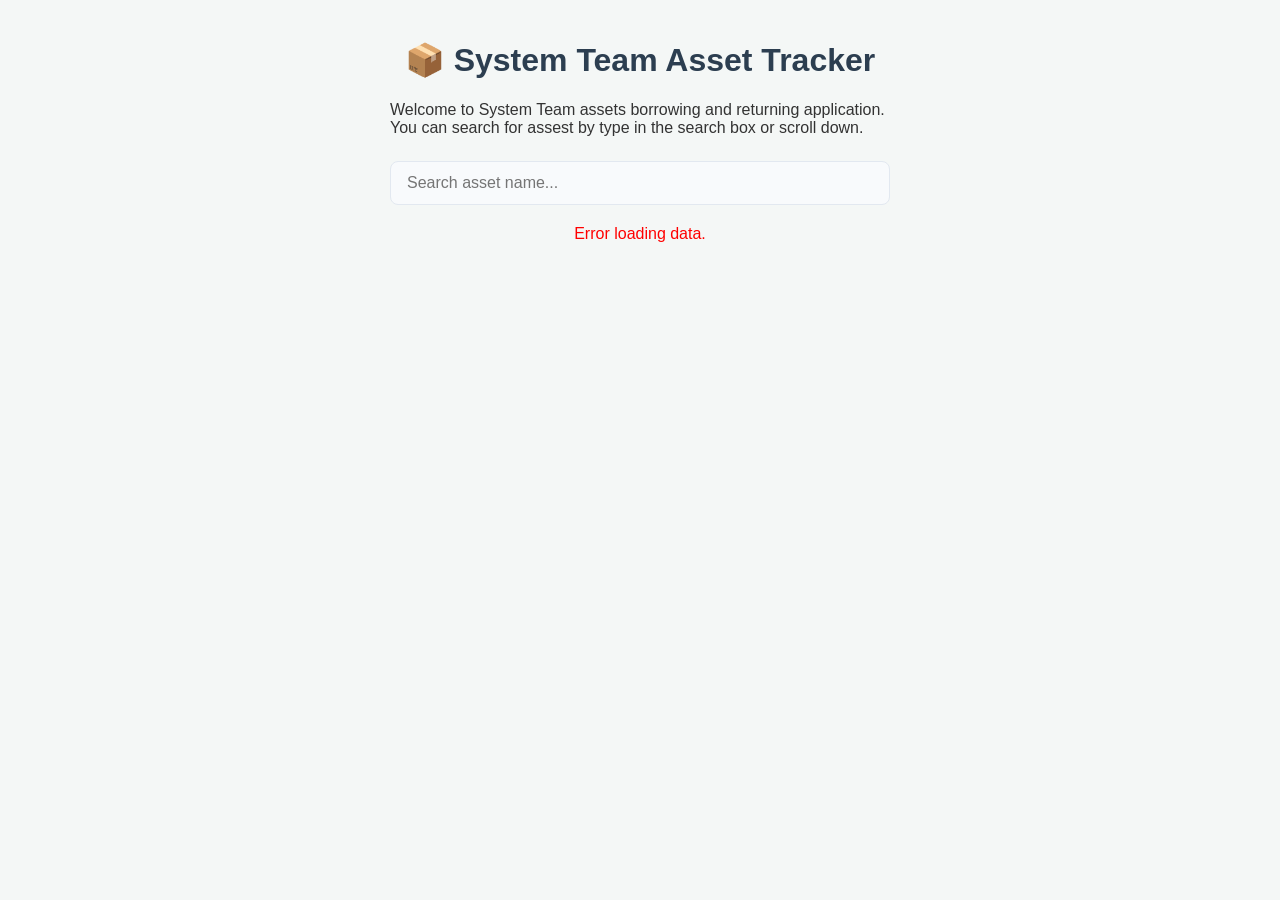
==== index.html @ 68b4b581 "Initial commit" ====
<!DOCTYPE html>
<html lang="en">
<head>
    <meta charset="UTF-8">
    <title>Department Assets</title>
    <link rel="stylesheet" href="css/style.css">
</head>
<body>
<div class="container">
    <h1>📦 System Team Asset Tracker</h1>
    <p>Welcome to System Team assets borrowing and returning application. You can search for assest by type in the search box or scroll down. </p>
    <div style="margin-bottom: 20px;">
        <input type="text" id="asset-search" placeholder="Search asset name..." style="margin-bottom: 0;">
    </div>

    <div id="asset-list"></div>
</div>

<script src="js/app.js"></script> 
</body>
</html>
---- css/style.css ----
:root {
    --primary: #3b82f6;
    --primary-hover: #2563eb;
    --success: #10b981;
    --warning: #f59e0b;
    --text-muted: #64748b;
    --bg-light: #f8fafc;
    --border-color: #e2e8f0;
}

/* --- Modern App Styling --- */
body {
    font-family: 'Segoe UI', Roboto, Helvetica, Arial, sans-serif;
    background-color: #f4f7f6;
    margin: 0;
    padding: 20px;
    color: #333;
    display: flex;
    justify-content: center;
}

.container {
    max-width: 500px;
    width: 100%;
}

h1, h2, h3 {
    color: #2c3e50;
    text-align: center;
}

/* --- Asset Cards --- */
.card {
    background: white;
    border-radius: 12px;
    padding: 20px;
    margin-bottom: 15px;
    box-shadow: 0 4px 6px rgba(0,0,0,0.05);
    border: 1px solid #e0e0e0;
    transition: transform 0.2s;
}

.card:active {
    transform: scale(0.98);
}

/* --- Status Badges --- */
.badge {
    padding: 4px 10px;
    border-radius: 20px;
    font-size: 0.8em;
    font-weight: bold;
    text-transform: uppercase;
}

.available { background-color: #d1fae5; color: #065f46; }
.borrowed { background-color: #fee2e2; color: #991b1b; }

/* --- Forms & Inputs --- */
input {
    width: 100%;
    padding: 12px;
    margin: 8px 0 15px 0;
    display: inline-block;
    border: 1px solid #ccc;
    border-radius: 8px;
    box-sizing: border-box;
    font-size: 16px; /* Prevents auto-zoom on iPhone */
}

/* --- Buttons --- */
button {
    width: 100%;
    padding: 14px;
    border: none;
    border-radius: 8px;
    font-size: 16px;
    font-weight: bold;
    cursor: pointer;
    transition: opacity 0.3s;
}

#confirm-borrow-btn { background-color: #10b981; color: white; }
#return-btn { background-color: #f59e0b; color: white; }
button:disabled { background-color: #ccc; }

/* --- History Section --- */
.history-item {
    border-left: 4px solid #3b82f6;
    background: #eff6ff;
    padding: 10px;
    margin-top: 10px;
    border-radius: 0 8px 8px 0;
}

/* Styling for labels above inputs */
label {
    display: block;
    font-size: 0.85em;
    font-weight: bold;
    color: #64748b;
    margin-bottom: 2px;
    text-align: left;
}

/* Add some padding to the Info card */
#asset-info h2 {
    margin: 0 0 5px 0;
    text-align: left;
}

#asset-info p {
    margin: 0;
    color: #64748b;
}

/* History styling */
.history-item {
    border-bottom: 1px solid #edf2f7;
    padding: 12px 0;
}

.history-item:last-child {
    border-bottom: none;
}

/* --- Modern Navigation --- */
.nav-header {
    margin-bottom: 24px;
}

.back-link {
    text-decoration: none;
    color: #64748b;
    font-size: 0.95rem;
    font-weight: 500;
    display: flex;
    align-items: center;
    gap: 8px;
    transition: color 0.2s;
}

.back-link:hover {
    color: #3b82f6;
}

/* --- Improved Card Design --- */
.card {
    background: #ffffff;
    border-radius: 16px; /* Smoother corners */
    padding: 24px;
    margin-bottom: 20px;
    box-shadow: 0 10px 15px -3px rgba(0, 0, 0, 0.04), 0 4px 6px -2px rgba(0, 0, 0, 0.02);
    border: 1px solid #f1f5f9;
}

.card-header {
    margin-bottom: 20px;
}

.card-header h3 {
    margin: 0;
    text-align: left;
    font-size: 1.25rem;
    color: #1e293b;
}

.card-header p {
    margin: 4px 0 0 0;
    font-size: 0.85rem;
    color: #94a3b8;
    text-align: left;
}

/* --- Action Specific Borders --- */
.action-card.borrow { border-top: 6px solid #10b981; }
.action-card.return { border-top: 6px solid #f59e0b; }

/* --- Forms & Inputs --- */
.input-group {
    margin-bottom: 16px;
}

label {
    margin-bottom: 6px;
    font-size: 0.8rem;
    letter-spacing: 0.025em;
    color: #475569;
}

input {
    background-color: #f8fafc;
    border: 1px solid #e2e8f0;
    padding: 12px 16px;
    transition: all 0.2s;
}

input:focus {
    outline: none;
    border-color: #3b82f6;
    background-color: #fff;
    box-shadow: 0 0 0 4px rgba(59, 130, 246, 0.1);
}

/* --- Borrower Display Box --- */
.borrower-info {
    background: #fffbeb;
    padding: 16px;
    border-radius: 12px;
    margin-bottom: 20px;
}

.highlight-text {
    font-weight: 600;
    color: #92400e;
    font-size: 1rem;
}

/* --- History Items --- */
.history-item {
    border-left: 3px solid #e2e8f0;
    padding-left: 16px;
    margin-bottom: 16px;
    background: none;
    border-radius: 0;
}

/* Buttons with Hover Effects */
button {
    box-shadow: 0 4px 6px -1px rgba(0, 0, 0, 0.1);
}

button:hover {
    filter: brightness(1.05);
}

/* --- Loader Spinner --- */
.loader-spinner {
    border: 3px solid #f3f3f3;
    border-top: 3px solid var(--primary);
    border-radius: 50%;
    width: 24px;
    height: 24px;
    animation: spin 1s linear infinite;
    margin: 20px auto;
}

@keyframes spin {
    0% { transform: rotate(0deg); }
    100% { transform: rotate(360deg); }
}
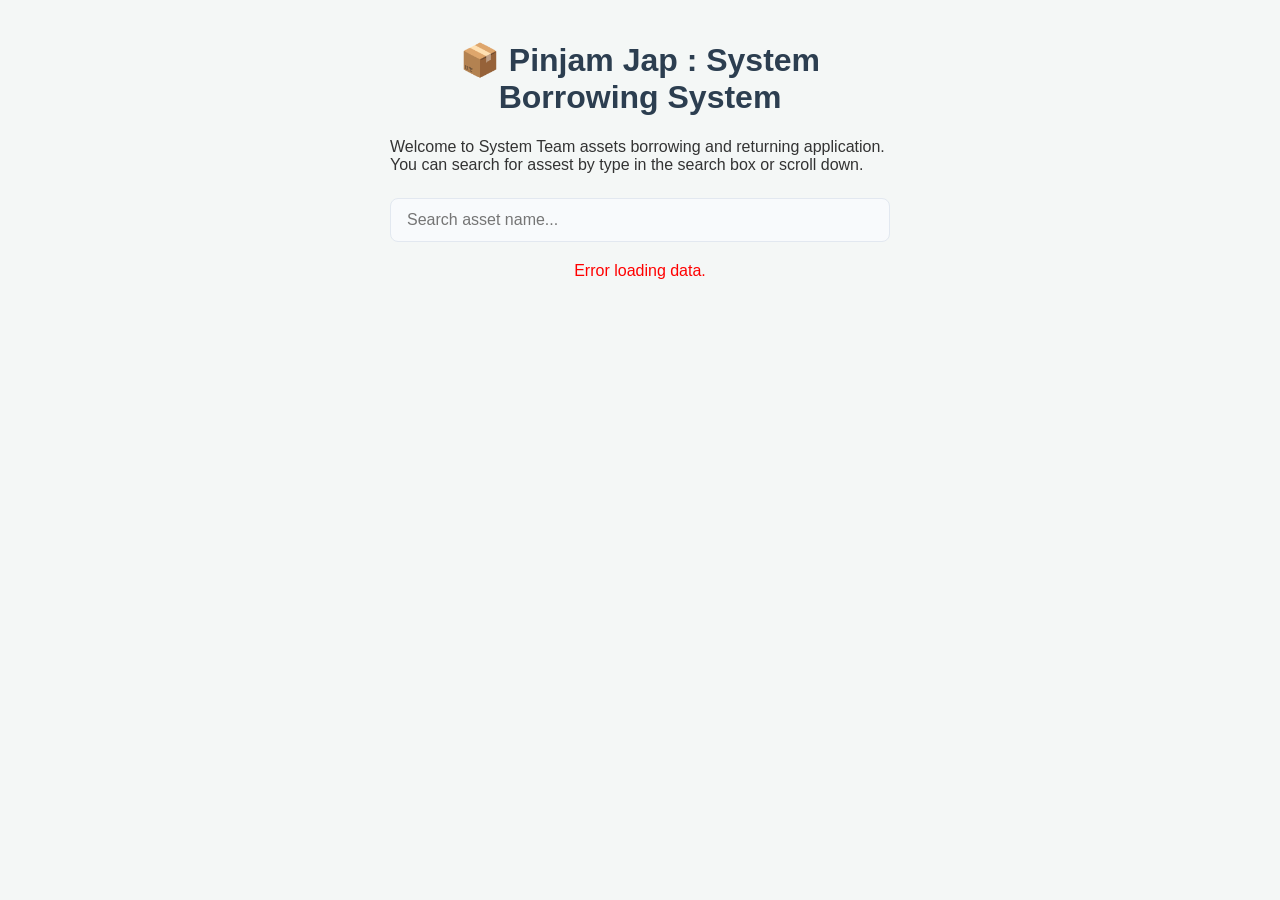
==== commit 939dd07b: "Change few wording in rerturn assest" ====
--- a/index.html
+++ b/index.html
@@ -1,21 +1,26 @@
 <!DOCTYPE html>
 <html lang="en">
+
 <head>
     <meta charset="UTF-8">
+    <meta name="viewport" content="width=device-width, initial-scale=1.0">
     <title>Department Assets</title>
     <link rel="stylesheet" href="css/style.css">
 </head>
+
 <body>
-<div class="container">
-    <h1>📦 System Team Asset Tracker</h1>
-    <p>Welcome to System Team assets borrowing and returning application. You can search for assest by type in the search box or scroll down. </p>
-    <div style="margin-bottom: 20px;">
-        <input type="text" id="asset-search" placeholder="Search asset name..." style="margin-bottom: 0;">
+    <div class="container">
+        <h1>📦 Pinjam Jap : System Borrowing System</h1>
+        <p>Welcome to System Team assets borrowing and returning application. You can search for assest by type in the
+            search box or scroll down. </p>
+        <div style="margin-bottom: 20px;">
+            <input type="text" id="asset-search" placeholder="Search asset name..." style="margin-bottom: 0;">
+        </div>
+
+        <div id="asset-list"></div>
     </div>
 
-    <div id="asset-list"></div>
-</div>
+    <script src="js/app.js"></script>
+</body>
 
-<script src="js/app.js"></script> 
-</body>
-</html>
+</html>
--- a/css/style.css
+++ b/css/style.css
@@ -202,6 +202,17 @@
     box-shadow: 0 0 0 4px rgba(59, 130, 246, 0.1);
 }
 
+/* --- Date Input Fix (iPhone overflow) --- */
+input[type="date"] {
+    -webkit-appearance: none;
+    -moz-appearance: none;
+    appearance: none;
+    width: 100%;
+    max-width: 100%;
+    box-sizing: border-box;
+    min-height: 48px;
+}
+
 /* --- Borrower Display Box --- */
 .borrower-info {
     background: #fffbeb;
@@ -248,4 +259,55 @@
 @keyframes spin {
     0% { transform: rotate(0deg); }
     100% { transform: rotate(360deg); }
+}
+
+/* --- Mobile Responsive --- */
+@media (max-width: 600px) {
+    body {
+        padding: 12px;
+        padding-top: env(safe-area-inset-top, 12px);
+        padding-bottom: env(safe-area-inset-bottom, 12px);
+    }
+
+    .container {
+        max-width: 100%;
+    }
+
+    h1 {
+        font-size: 1.35rem;
+    }
+
+    .card {
+        padding: 16px;
+        margin-bottom: 12px;
+        border-radius: 12px;
+    }
+
+    .card-header h3 {
+        font-size: 1.1rem;
+    }
+
+    button {
+        padding: 14px;
+        font-size: 15px;
+        border-radius: 10px;
+    }
+
+    input {
+        padding: 12px 14px;
+        font-size: 16px; /* Prevents auto-zoom on iOS */
+    }
+
+    .badge {
+        font-size: 0.7em;
+        padding: 3px 8px;
+    }
+
+    .borrower-info {
+        padding: 12px;
+    }
+
+    .nav-header {
+        margin-bottom: 16px;
+    }
 }
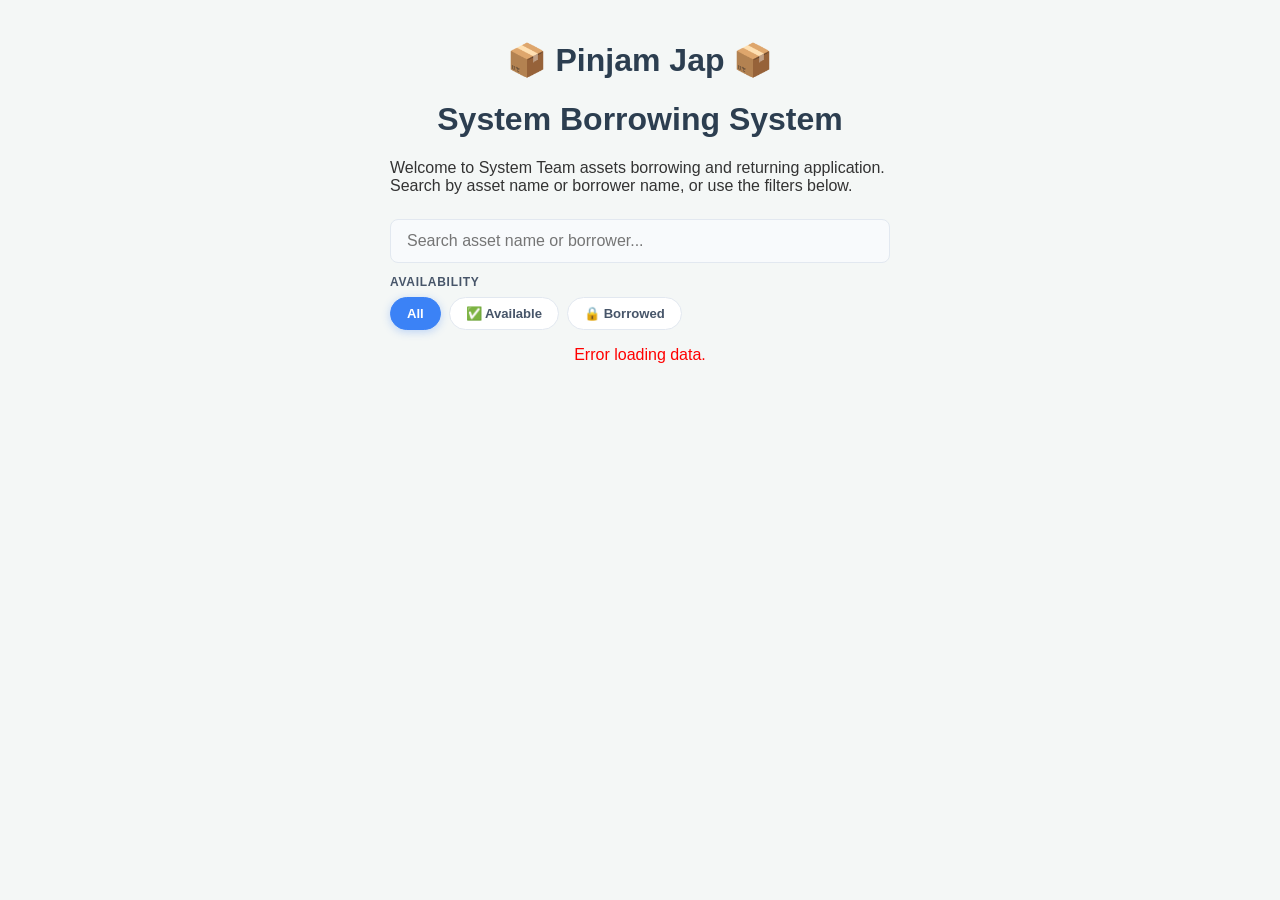
==== commit a7030d09: "add category filter and allow name search" ====
--- a/index.html
+++ b/index.html
@@ -10,12 +10,30 @@
 
 <body>
     <div class="container">
-        <h1>📦 Pinjam Jap : System Borrowing System</h1>
-        <p>Welcome to System Team assets borrowing and returning application. You can search for assest by type in the
-            search box or scroll down. </p>
-        <div style="margin-bottom: 20px;">
-            <input type="text" id="asset-search" placeholder="Search asset name..." style="margin-bottom: 0;">
+        <h1>📦 Pinjam Jap 📦</h1>
+        <h1>System Borrowing System</h1>
+        <p>Welcome to System Team assets borrowing and returning application. Search by asset name or borrower name, or use the filters below.</p>
+        <div style="margin-bottom: 12px;">
+            <input type="text" id="asset-search" placeholder="Search asset name or borrower..." style="margin-bottom: 0;">
         </div>
+
+        <div class="filter-section">
+            <label class="filter-label">Availability</label>
+            <div class="filter-chips" id="status-filters">
+                <button class="chip active" data-status="all">All</button>
+                <button class="chip" data-status="available">✅ Available</button>
+                <button class="chip" data-status="borrowed">🔒 Borrowed</button>
+            </div>
+        </div>
+
+        <div class="filter-section" id="category-filter-section" style="display:none;">
+            <label class="filter-label">Category</label>
+            <div class="filter-chips" id="category-filters">
+                <!-- Populated dynamically from Google Sheet data -->
+            </div>
+        </div>
+
+        <div id="asset-count" class="asset-count"></div>
 
         <div id="asset-list"></div>
     </div>
--- a/css/style.css
+++ b/css/style.css
@@ -261,6 +261,89 @@
     100% { transform: rotate(360deg); }
 }
 
+/* --- Filter Section --- */
+.filter-section {
+    margin-bottom: 16px;
+}
+
+.filter-label {
+    display: block;
+    font-size: 0.75rem;
+    font-weight: 700;
+    color: #475569;
+    text-transform: uppercase;
+    letter-spacing: 0.06em;
+    margin-bottom: 8px;
+}
+
+.filter-chips {
+    display: flex;
+    flex-wrap: wrap;
+    gap: 8px;
+}
+
+.chip {
+    display: inline-flex;
+    align-items: center;
+    padding: 8px 16px;
+    border-radius: 100px;
+    border: 1.5px solid #e2e8f0;
+    background: #ffffff;
+    color: #475569;
+    font-size: 0.82rem;
+    font-weight: 600;
+    cursor: pointer;
+    transition: all 0.2s ease;
+    white-space: nowrap;
+    width: auto;
+    box-shadow: none;
+}
+
+.chip:hover {
+    border-color: #3b82f6;
+    color: #3b82f6;
+    background: #eff6ff;
+    filter: none;
+}
+
+.chip.active {
+    background: #3b82f6;
+    color: #ffffff;
+    border-color: #3b82f6;
+    box-shadow: 0 2px 8px rgba(59, 130, 246, 0.3);
+}
+
+/* --- Asset Count Indicator --- */
+.asset-count {
+    font-size: 0.8rem;
+    color: #94a3b8;
+    text-align: center;
+    margin-bottom: 12px;
+    font-weight: 500;
+}
+
+/* --- Category Tag on Cards --- */
+.asset-category-tag {
+    display: inline-block;
+    background: #f0f9ff;
+    color: #0369a1;
+    font-size: 0.72rem;
+    font-weight: 600;
+    padding: 3px 10px;
+    border-radius: 100px;
+    margin: 8px 0 4px 0;
+    letter-spacing: 0.02em;
+    border: 1px solid #bae6fd;
+}
+
+/* --- Borrower Tag on Cards --- */
+.borrower-tag {
+    font-size: 0.8rem;
+    color: #92400e;
+    margin: 4px 0 8px 0;
+    font-weight: 500;
+}
+
 /* --- Mobile Responsive --- */
 @media (max-width: 600px) {
     body {
@@ -310,4 +393,13 @@
     .nav-header {
         margin-bottom: 16px;
     }
+
+    .chip {
+        padding: 6px 12px;
+        font-size: 0.78rem;
+    }
+
+    .filter-chips {
+        gap: 6px;
+    }
 }
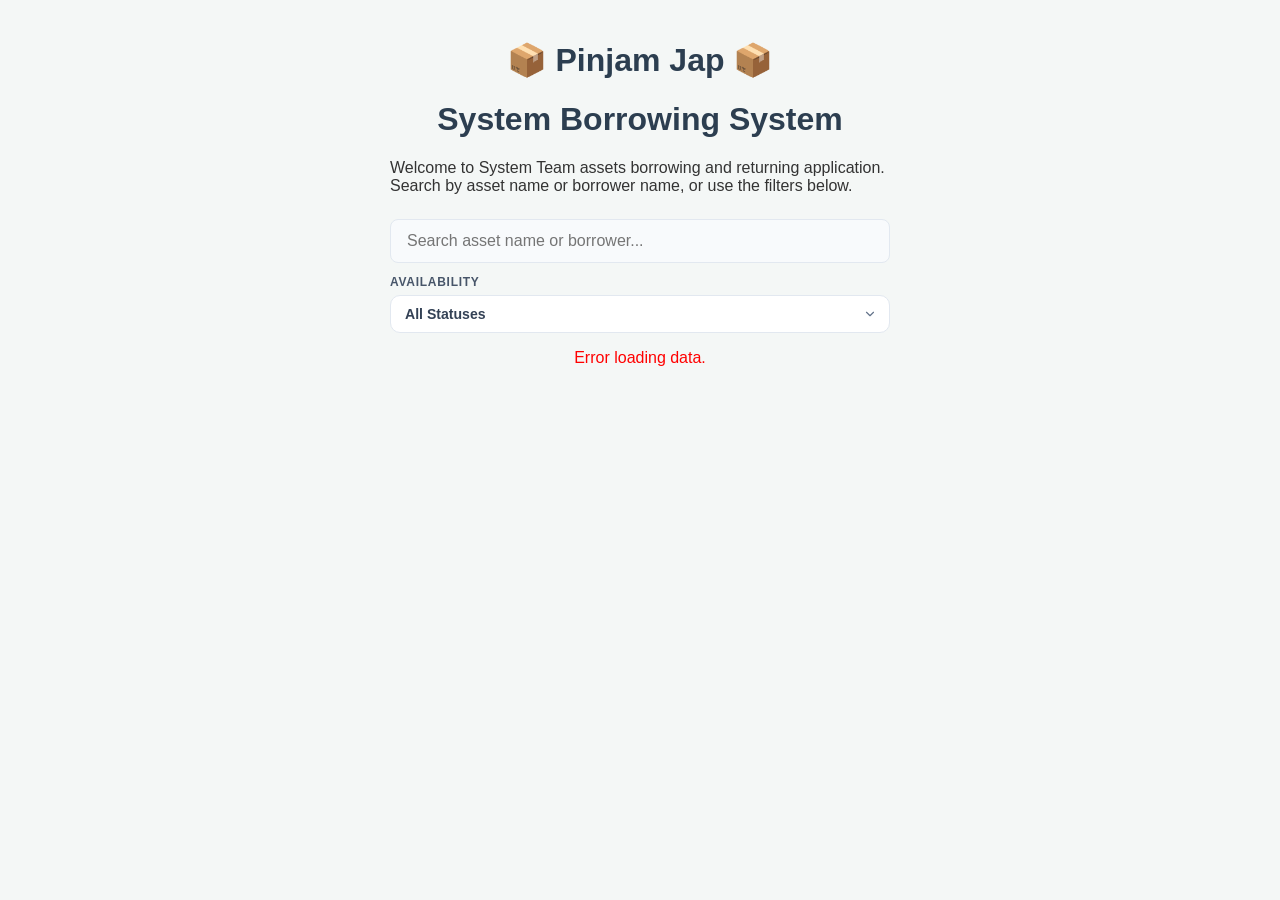
==== commit 1021cd87: "fix filter function" ====
--- a/index.html
+++ b/index.html
@@ -12,24 +12,28 @@
     <div class="container">
         <h1>📦 Pinjam Jap 📦</h1>
         <h1>System Borrowing System</h1>
-        <p>Welcome to System Team assets borrowing and returning application. Search by asset name or borrower name, or use the filters below.</p>
+        <p>Welcome to System Team assets borrowing and returning application. Search by asset name or borrower name, or
+            use the filters below.</p>
         <div style="margin-bottom: 12px;">
-            <input type="text" id="asset-search" placeholder="Search asset name or borrower..." style="margin-bottom: 0;">
+            <input type="text" id="asset-search" placeholder="Search asset name or borrower..."
+                style="margin-bottom: 0;">
         </div>
 
-        <div class="filter-section">
-            <label class="filter-label">Availability</label>
-            <div class="filter-chips" id="status-filters">
-                <button class="chip active" data-status="all">All</button>
-                <button class="chip" data-status="available">✅ Available</button>
-                <button class="chip" data-status="borrowed">🔒 Borrowed</button>
+        <div class="filters-row">
+            <div class="filter-group">
+                <label for="status-filter" class="filter-label">Availability</label>
+                <select id="status-filter" class="filter-select">
+                    <option value="all">All Statuses</option>
+                    <option value="available">✅ Available</option>
+                    <option value="borrowed">🔒 Borrowed</option>
+                </select>
             </div>
-        </div>
 
-        <div class="filter-section" id="category-filter-section" style="display:none;">
-            <label class="filter-label">Category</label>
-            <div class="filter-chips" id="category-filters">
-                <!-- Populated dynamically from Google Sheet data -->
+            <div class="filter-group" id="category-filter-group" style="display:none;">
+                <label for="category-filter" class="filter-label">Category</label>
+                <select id="category-filter" class="filter-select">
+                    <option value="all">All Categories</option>
+                </select>
             </div>
         </div>
 
--- a/css/style.css
+++ b/css/style.css
@@ -261,9 +261,15 @@
     100% { transform: rotate(360deg); }
 }
 
-/* --- Filter Section --- */
-.filter-section {
+/* --- Filter Section (Dropdown Row) --- */
+.filters-row {
+    display: flex;
+    gap: 12px;
     margin-bottom: 16px;
+}
+
+.filter-group {
+    flex: 1;
 }
 
 .filter-label {
@@ -273,44 +279,36 @@
     color: #475569;
     text-transform: uppercase;
     letter-spacing: 0.06em;
-    margin-bottom: 8px;
-}
-
-.filter-chips {
-    display: flex;
-    flex-wrap: wrap;
-    gap: 8px;
-}
-
-.chip {
-    display: inline-flex;
-    align-items: center;
-    padding: 8px 16px;
-    border-radius: 100px;
+    margin-bottom: 6px;
+}
+
+.filter-select {
+    width: 100%;
+    padding: 10px 14px;
+    font-size: 0.88rem;
+    font-weight: 600;
+    color: #334155;
+    background-color: #ffffff;
     border: 1.5px solid #e2e8f0;
-    background: #ffffff;
-    color: #475569;
-    font-size: 0.82rem;
-    font-weight: 600;
+    border-radius: 10px;
     cursor: pointer;
     transition: all 0.2s ease;
-    white-space: nowrap;
-    width: auto;
-    box-shadow: none;
-}
-
-.chip:hover {
+    box-sizing: border-box;
+    appearance: none;
+    -webkit-appearance: none;
+    -moz-appearance: none;
+    background-image: url("data:image/svg+xml;charset=UTF-8,%3Csvg xmlns='http://www.w3.org/2000/svg' width='24' height='24' viewBox='0 0 24 24' fill='none' stroke='%2364748b' stroke-width='2' stroke-linecap='round' stroke-linejoin='round'%3E%3Cpolyline points='6 9 12 15 18 9'%3E%3C/polyline%3E%3C/svg%3E");
+    background-repeat: no-repeat;
+    background-position: right 12px center;
+    background-size: 14px;
+    padding-right: 32px;
+}
+
+.filter-select:focus {
+    outline: none;
     border-color: #3b82f6;
-    color: #3b82f6;
-    background: #eff6ff;
-    filter: none;
-}
-
-.chip.active {
-    background: #3b82f6;
-    color: #ffffff;
-    border-color: #3b82f6;
-    box-shadow: 0 2px 8px rgba(59, 130, 246, 0.3);
+    background-color: #fff;
+    box-shadow: 0 0 0 3px rgba(59, 130, 246, 0.1);
 }
 
 /* --- Asset Count Indicator --- */
@@ -394,12 +392,14 @@
         margin-bottom: 16px;
     }
 
-    .chip {
-        padding: 6px 12px;
-        font-size: 0.78rem;
-    }
-
-    .filter-chips {
-        gap: 6px;
+    .filters-row {
+        gap: 8px;
+    }
+
+    .filter-select {
+        padding: 8px 10px;
+        font-size: 0.82rem;
+        background-position: right 8px center;
+        padding-right: 24px;
     }
 }
